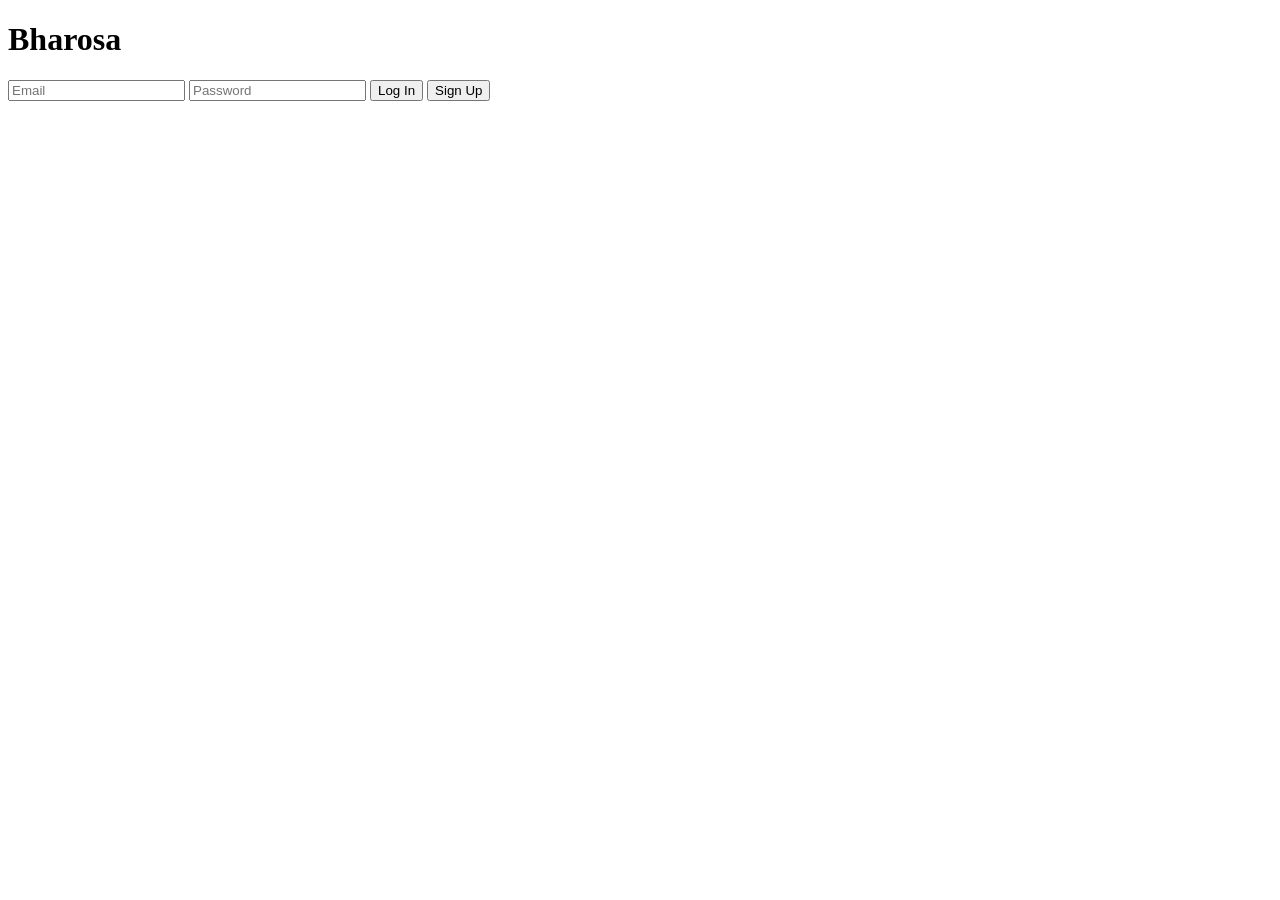
==== frontend/index.html @ 28b372b8 "wire Supabase Auth end-to-end (JWT verification, login/signup, static frontend serving)" ====
<!DOCTYPE html>
<html lang="en">
<head>
  <meta charset="UTF-8" />
  <meta name="viewport" content="width=device-width, initial-scale=1.0" />
  <title>Bharosa — Login</title>
  <link rel="stylesheet" href="/css/style.css" />
</head>
<body>
  <main class="auth-container">
    <h1>Bharosa</h1>

    <form id="auth-form">
      <input type="email" id="email" placeholder="Email" required />
      <input type="password" id="password" placeholder="Password" required />
      <button type="submit" id="login-btn">Log In</button>
      <button type="button" id="signup-btn">Sign Up</button>
    </form>

    <p id="error-msg" class="error"></p>
  </main>

  <script src="/js/config.js"></script>
  <script type="module" src="/js/auth.js"></script>
</body>
</html>
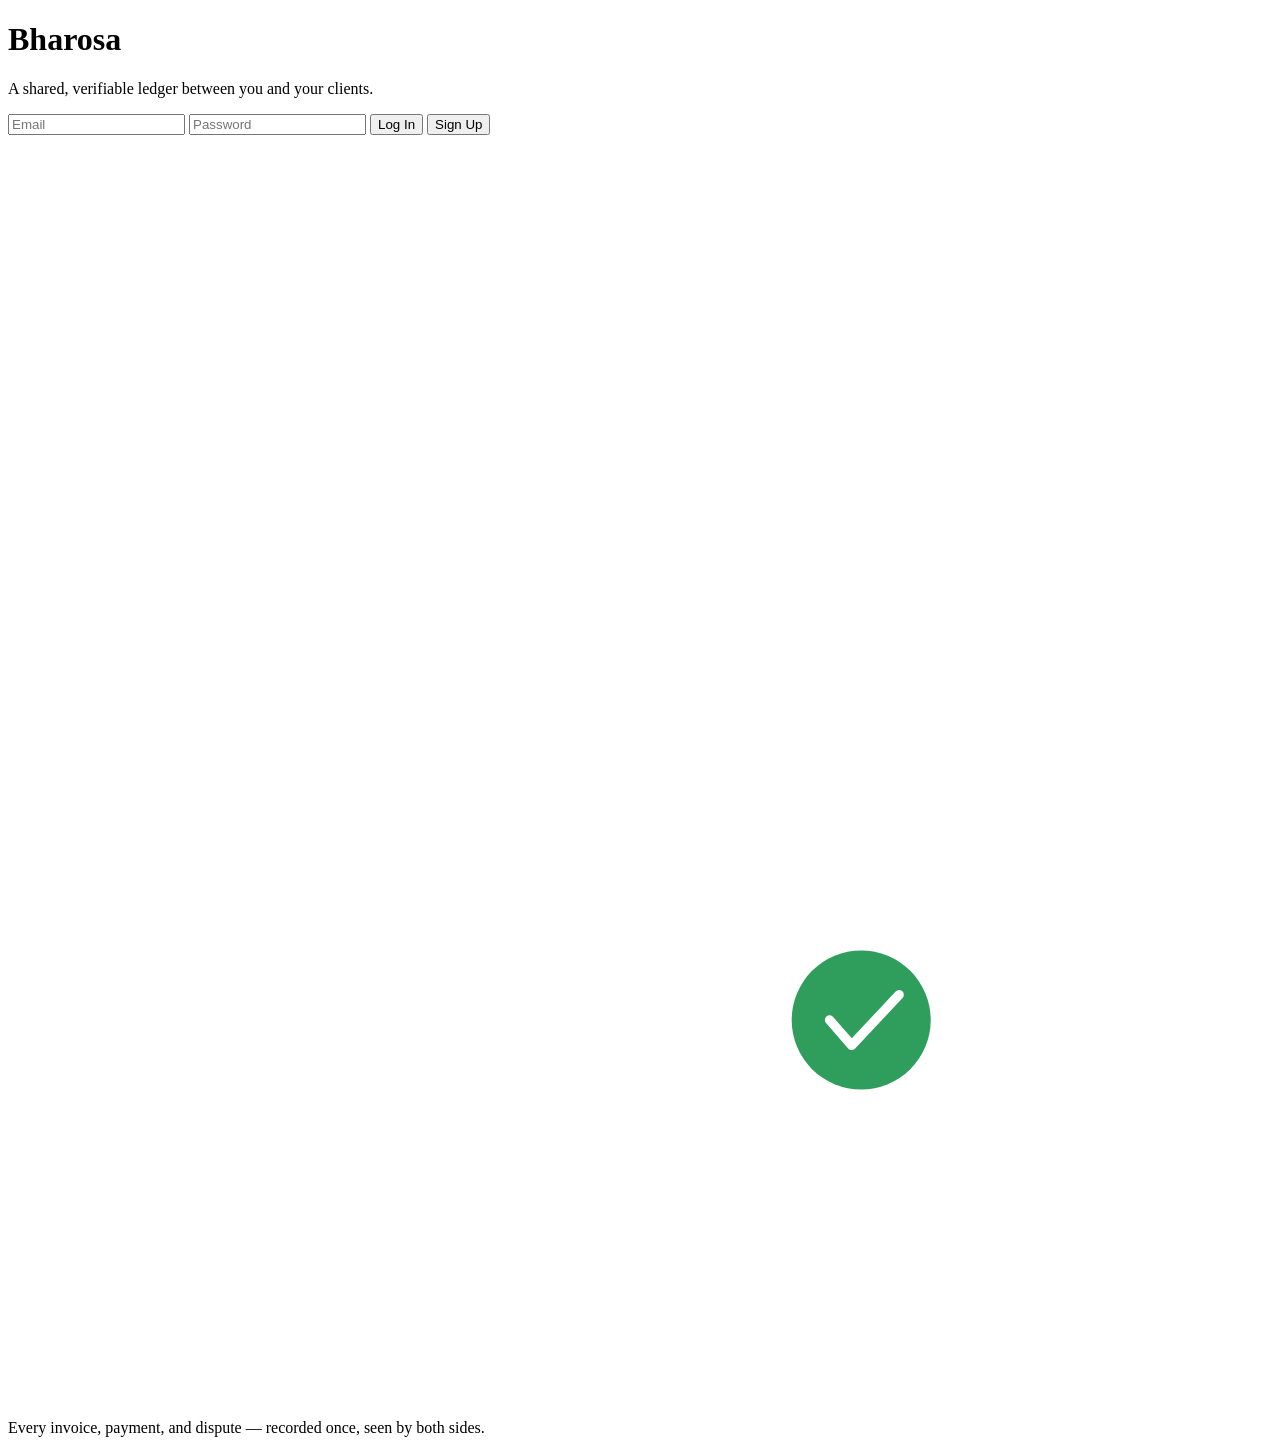
==== commit 56e9b456: "Split login page with form + visuals" ====
--- a/frontend/index.html
+++ b/frontend/index.html
@@ -7,18 +7,41 @@
   <link rel="stylesheet" href="/css/style.css" />
 </head>
 <body>
-  <main class="auth-container">
-    <h1>Bharosa</h1>
+  <div class="auth-shell">
+    <div class="auth-panel">
+      <main class="auth-container">
+        <h1>Bharosa</h1>
+        <p class="tagline">A shared, verifiable ledger between you and your clients.</p>
 
-    <form id="auth-form">
-      <input type="email" id="email" placeholder="Email" required />
-      <input type="password" id="password" placeholder="Password" required />
-      <button type="submit" id="login-btn">Log In</button>
-      <button type="button" id="signup-btn">Sign Up</button>
-    </form>
+        <form id="auth-form">
+          <input type="email" id="email" placeholder="Email" required />
+          <input type="password" id="password" placeholder="Password" required />
+          <button type="submit" id="login-btn">Log In</button>
+          <button type="button" class="secondary" id="signup-btn">Sign Up</button>
+        </form>
 
-    <p id="error-msg" class="error"></p>
-  </main>
+        <p id="error-msg" class="error"></p>
+      </main>
+    </div>
+
+    <div class="auth-visual">
+      <svg viewBox="0 0 400 400" fill="none" xmlns="http://www.w3.org/2000/svg">
+        <circle cx="200" cy="200" r="180" stroke="rgba(255,255,255,0.08)" stroke-width="1"/>
+        <circle cx="200" cy="200" r="130" stroke="rgba(255,255,255,0.08)" stroke-width="1"/>
+        <rect x="110" y="90" width="120" height="150" rx="8" fill="rgba(255,255,255,0.08)" stroke="rgba(255,255,255,0.3)"/>
+        <line x1="130" y1="120" x2="210" y2="120" stroke="rgba(255,255,255,0.4)" stroke-width="2"/>
+        <line x1="130" y1="145" x2="210" y2="145" stroke="rgba(255,255,255,0.4)" stroke-width="2"/>
+        <line x1="130" y1="170" x2="185" y2="170" stroke="rgba(255,255,255,0.4)" stroke-width="2"/>
+        <rect x="170" y="160" width="120" height="150" rx="8" fill="rgba(255,255,255,0.15)" stroke="rgba(255,255,255,0.5)"/>
+        <line x1="190" y1="190" x2="270" y2="190" stroke="rgba(255,255,255,0.6)" stroke-width="2"/>
+        <line x1="190" y1="215" x2="270" y2="215" stroke="rgba(255,255,255,0.6)" stroke-width="2"/>
+        <line x1="190" y1="240" x2="245" y2="240" stroke="rgba(255,255,255,0.6)" stroke-width="2"/>
+        <circle cx="270" cy="275" r="22" fill="#2f9e5c"/>
+        <path d="M260 275 L267 283 L282 267" stroke="white" stroke-width="3" stroke-linecap="round" stroke-linejoin="round" fill="none"/>
+      </svg>
+      <div class="visual-caption">Every invoice, payment, and dispute — recorded once, seen by both sides.</div>
+    </div>
+  </div>
 
   <script src="/js/config.js"></script>
   <script type="module" src="/js/auth.js"></script>
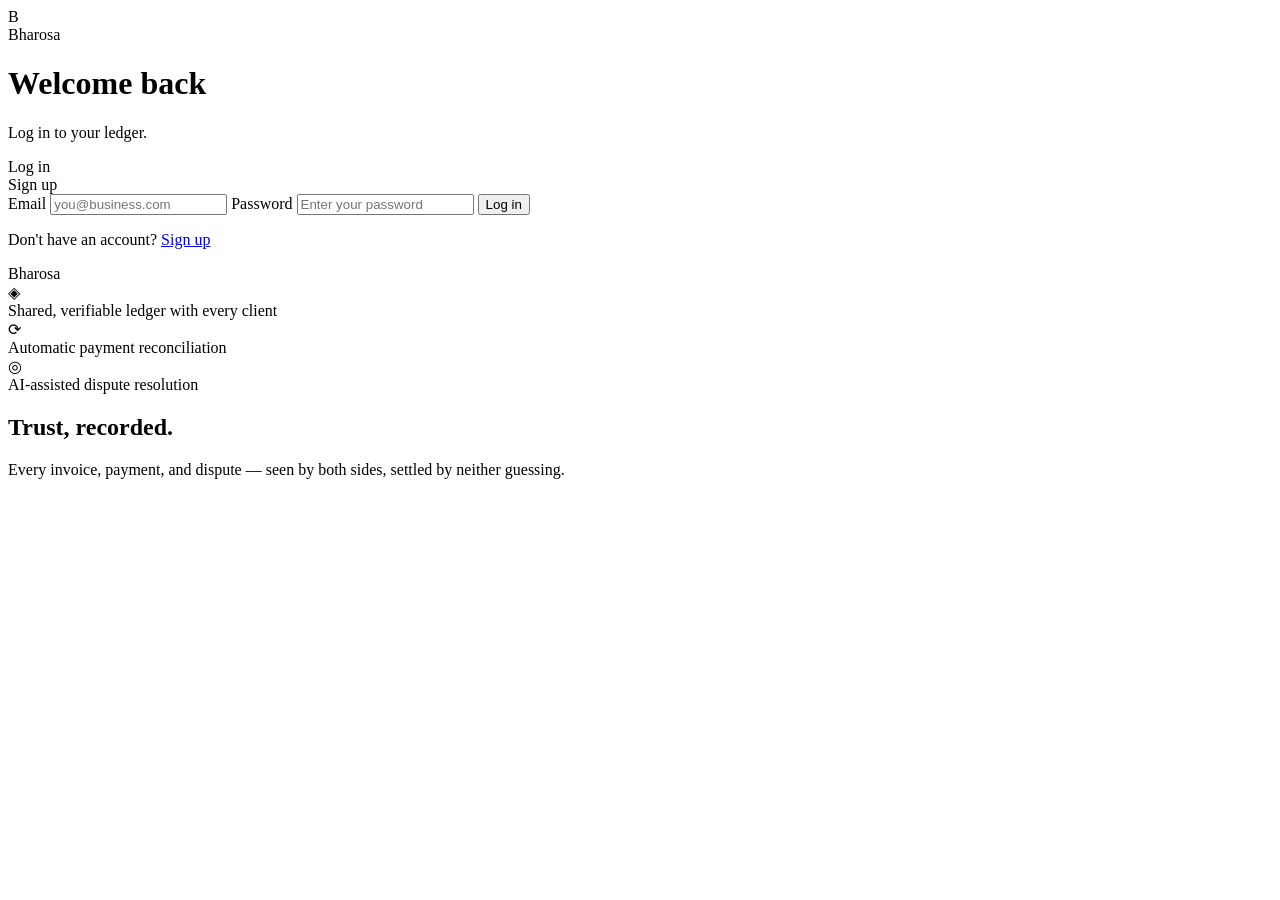
==== commit c78a131b: "Added DockerFile and UI updates" ====
--- a/frontend/index.html
+++ b/frontend/index.html
@@ -7,39 +7,67 @@
   <link rel="stylesheet" href="/css/style.css" />
 </head>
 <body>
+  <script>
+    document.documentElement.setAttribute("data-theme", localStorage.getItem("bharosa-theme") || "dark");
+  </script>
+
   <div class="auth-shell">
     <div class="auth-panel">
       <main class="auth-container">
-        <h1>Bharosa</h1>
-        <p class="tagline">A shared, verifiable ledger between you and your clients.</p>
+        <div class="auth-brand">
+          <div class="mark">B</div>
+          <div class="name">Bharosa</div>
+        </div>
+
+        <h1 id="auth-title">Welcome back</h1>
+        <p class="tagline" id="auth-tagline">Log in to your ledger.</p>
+
+        <div class="auth-tabs">
+          <div class="auth-tab active" id="tab-login">Log in</div>
+          <div class="auth-tab" id="tab-signup">Sign up</div>
+        </div>
 
         <form id="auth-form">
-          <input type="email" id="email" placeholder="Email" required />
-          <input type="password" id="password" placeholder="Password" required />
-          <button type="submit" id="login-btn">Log In</button>
-          <button type="button" class="secondary" id="signup-btn">Sign Up</button>
+          <div id="signup-only-fields" style="display:none; flex-direction:column; gap:0.85rem;">
+            <label>Full name</label>
+            <input type="text" id="full-name" placeholder="Your name" />
+            <label>Business name</label>
+            <input type="text" id="business-name-signup" placeholder="Your business name" />
+          </div>
+
+          <label>Email</label>
+          <input type="email" id="email" placeholder="you@business.com" required />
+
+          <label>Password</label>
+          <input type="password" id="password" placeholder="Enter your password" required />
+
+          <div id="confirm-password-field" style="display:none; flex-direction:column; gap:0.85rem;">
+            <label>Confirm password</label>
+            <input type="password" id="confirm-password" placeholder="Re-enter your password" />
+          </div>
+
+          <button type="submit" id="login-btn">Log in</button>
         </form>
 
         <p id="error-msg" class="error"></p>
+
+        <p class="auth-footer" id="auth-switch-hint">
+          Don't have an account? <a href="#" id="switch-to-signup">Sign up</a>
+        </p>
       </main>
     </div>
 
     <div class="auth-visual">
-      <svg viewBox="0 0 400 400" fill="none" xmlns="http://www.w3.org/2000/svg">
-        <circle cx="200" cy="200" r="180" stroke="rgba(255,255,255,0.08)" stroke-width="1"/>
-        <circle cx="200" cy="200" r="130" stroke="rgba(255,255,255,0.08)" stroke-width="1"/>
-        <rect x="110" y="90" width="120" height="150" rx="8" fill="rgba(255,255,255,0.08)" stroke="rgba(255,255,255,0.3)"/>
-        <line x1="130" y1="120" x2="210" y2="120" stroke="rgba(255,255,255,0.4)" stroke-width="2"/>
-        <line x1="130" y1="145" x2="210" y2="145" stroke="rgba(255,255,255,0.4)" stroke-width="2"/>
-        <line x1="130" y1="170" x2="185" y2="170" stroke="rgba(255,255,255,0.4)" stroke-width="2"/>
-        <rect x="170" y="160" width="120" height="150" rx="8" fill="rgba(255,255,255,0.15)" stroke="rgba(255,255,255,0.5)"/>
-        <line x1="190" y1="190" x2="270" y2="190" stroke="rgba(255,255,255,0.6)" stroke-width="2"/>
-        <line x1="190" y1="215" x2="270" y2="215" stroke="rgba(255,255,255,0.6)" stroke-width="2"/>
-        <line x1="190" y1="240" x2="245" y2="240" stroke="rgba(255,255,255,0.6)" stroke-width="2"/>
-        <circle cx="270" cy="275" r="22" fill="#2f9e5c"/>
-        <path d="M260 275 L267 283 L282 267" stroke="white" stroke-width="3" stroke-linecap="round" stroke-linejoin="round" fill="none"/>
-      </svg>
-      <div class="visual-caption">Every invoice, payment, and dispute — recorded once, seen by both sides.</div>
+      <div class="visual-top">Bharosa</div>
+      <div class="visual-mid">
+        <div class="feature-chip"><div class="icon">◈</div>Shared, verifiable ledger with every client</div>
+        <div class="feature-chip"><div class="icon">⟳</div>Automatic payment reconciliation</div>
+        <div class="feature-chip"><div class="icon">◎</div>AI-assisted dispute resolution</div>
+      </div>
+      <div class="visual-bottom">
+        <h2>Trust, recorded.</h2>
+        <p>Every invoice, payment, and dispute — seen by both sides, settled by neither guessing.</p>
+      </div>
     </div>
   </div>
 
